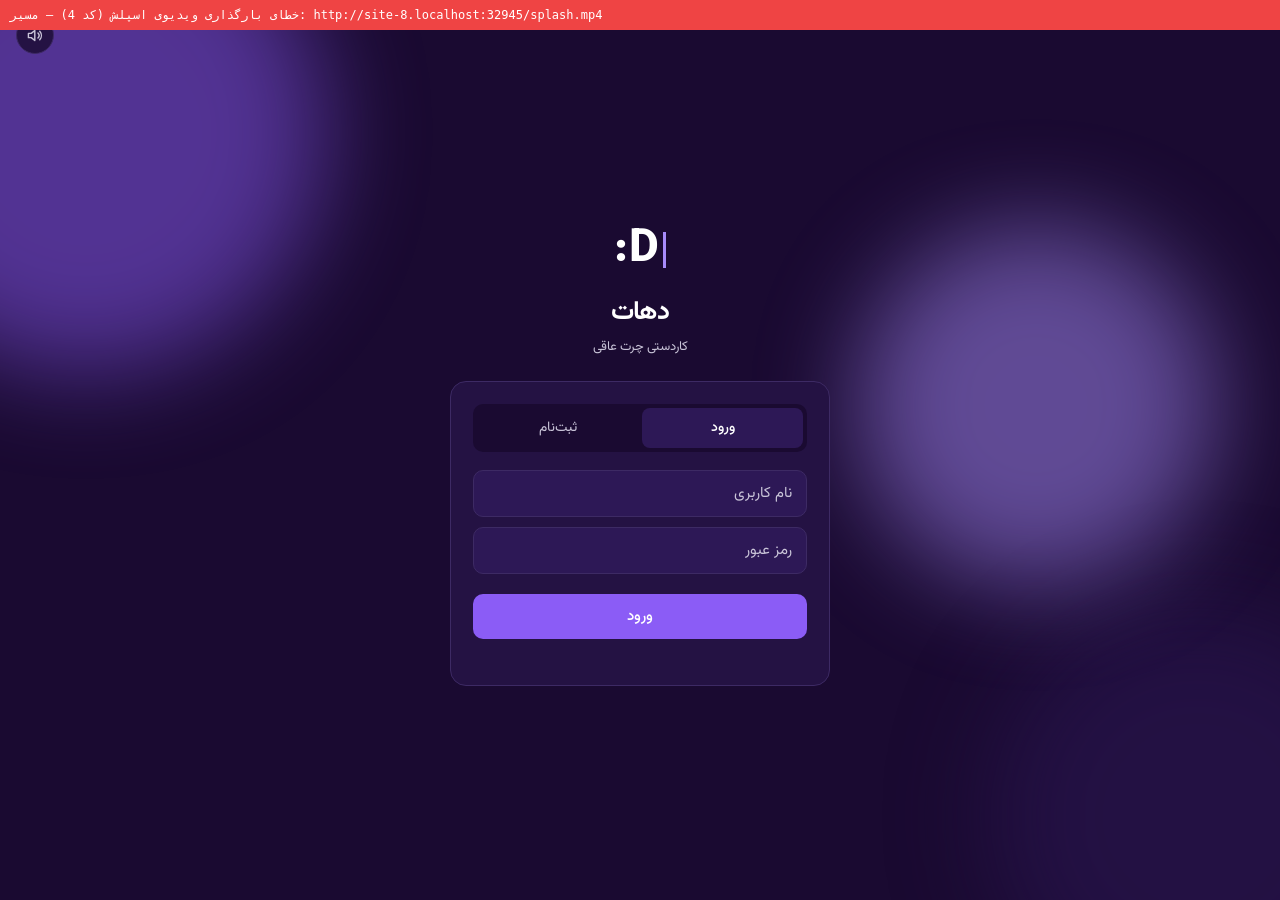
==== login.html @ 67784abe "Update login.html" ====
<!DOCTYPE html>
<html lang="fa" dir="rtl">
<head>
<meta charset="UTF-8" />
<meta name="viewport" content="width=device-width, initial-scale=1.0, viewport-fit=cover" />
<title>دهات</title>
<link rel="icon" type="image/png" href="favicon-dark.png" media="(prefers-color-scheme: light)" />
<link rel="icon" type="image/png" href="favicon-light.png" media="(prefers-color-scheme: dark)" />
<link rel="preconnect" href="https://fonts.googleapis.com">
<link rel="preconnect" href="https://fonts.gstatic.com" crossorigin>
<link href="https://fonts.googleapis.com/css2?family=Vazirmatn:wght@400;500;700&display=swap" rel="stylesheet">
<script src="https://challenges.cloudflare.com/turnstile/v0/api.js?onload=onTurnstileReady&render=explicit" async defer></script>
<style>
  :root {
    --primary: #1A0A31;
    --surface: #241243;
    --card: #2D1856;
    --accent: #8B5CF6;
    --accent-hover: #A78BFA;
    --text: #FFFFFF;
    --subtext: #C9C4D8;
    --border: #3D2A64;
    --success: #22C55E;
    --error: #EF4444;
    --radius: 16px;
  }
  * { box-sizing: border-box; }
  html, body { margin: 0; height: 100%; }
  body {
    font-family: 'Vazirmatn', Tahoma, sans-serif;
    color: var(--text);
    min-height: 100vh;
    display: flex;
    align-items: center;
    justify-content: center;
    padding: 20px;
    position: relative;
    overflow: hidden;
    background: var(--primary);
  }
  /* پس‌زمینه‌ی متحرک — سبک: به‌جای انیمیت کردن background-position روی یه گرادیانت بلورشده‌ی بزرگ
     (که هر فریم کل صفحه رو مجبور به رسم دوباره می‌کرد و لگ می‌داد)، چند تا «حباب» جدا داریم که فقط
     transform‌شون انیمیت می‌شه؛ این روی GPU اجرا می‌شه و تقریباً هیچ فشاری به CPU نمی‌ده */
  .bg-anim { position: fixed; inset: 0; z-index: 0; pointer-events: none; overflow: hidden; background: var(--primary); contain: strict; }
  .bg-blob { position: absolute; border-radius: 50%; filter: blur(50px); opacity: 0.5; will-change: transform; transform: translateZ(0); backface-visibility: hidden; }
  .bg-blob:nth-child(1) { width: 50vw; height: 50vw; max-width: 480px; max-height: 480px; background: var(--accent); top: -12%; left: -12%; animation: blob1 22s ease-in-out infinite; }
  .bg-blob:nth-child(2) { width: 45vw; height: 45vw; max-width: 420px; max-height: 420px; background: var(--card); bottom: -14%; right: -10%; animation: blob2 26s ease-in-out infinite; }
  .bg-blob:nth-child(3) { width: 38vw; height: 38vw; max-width: 360px; max-height: 360px; background: var(--accent-hover); top: 25%; right: 5%; animation: blob3 19s ease-in-out infinite; }
  @keyframes blob1 { 0%, 100% { transform: translate3d(0, 0, 0); } 50% { transform: translate3d(12vw, 10vh, 0); } }
  @keyframes blob2 { 0%, 100% { transform: translate3d(0, 0, 0); } 50% { transform: translate3d(-10vw, -8vh, 0); } }
  @keyframes blob3 { 0%, 100% { transform: translate3d(0, 0, 0); } 50% { transform: translate3d(-8vw, 10vh, 0); } }
  /* موقع تایپ (فوکوس روی هر اینپوت)، انیمیشن پس‌زمینه موقتاً متوقف می‌شه تا کیبورد و رندر صفحه رقیب هم نشن و لک از بین بره */
  .bg-anim.is-paused .bg-blob { animation-play-state: paused; }
  @media (prefers-reduced-motion: reduce) {
    .bg-blob { animation: none !important; }
  }
  .box { width: 100%; max-width: 380px; position: relative; z-index: 1; }

  @keyframes fadeInUp { from { opacity: 0; transform: translateY(18px); } to { opacity: 1; transform: translateY(0); } }
  @keyframes fadeIn { from { opacity: 0; } to { opacity: 1; } }
  @keyframes popIn { 0% { opacity: 0; transform: scale(0.85); } 100% { opacity: 1; transform: scale(1); } }
  @keyframes float { 0%, 100% { transform: translateY(0); } 50% { transform: translateY(-6px); } }
  @keyframes shake { 10%, 90% { transform: translateX(-1px); } 20%, 80% { transform: translateX(2px); } 30%, 50%, 70% { transform: translateX(-4px); } 40%, 60% { transform: translateX(4px); } }
  @keyframes spin { to { transform: rotate(360deg); } }
  @keyframes pulseDot { 0%, 100% { opacity: 0.3; } 50% { opacity: 1; } }

  .brand { text-align: center; margin-bottom: 24px; animation: fadeInUp 0.6s ease both; }
  /* به‌جای عکسِ ثابتِ قبلی، همون نشانِ متحرکِ ترکیب‌های «: » و «D» که تو اسپلش‌اسکرینِ اصلیِ اپ هم هست */
  .app-splash-emoji.brand-emoji {
    direction: ltr; font-size: 46px; font-weight: 800; letter-spacing: 1px; color: var(--text);
    min-height: 60px; display: flex; align-items: center; justify-content: center; margin-bottom: 6px;
    animation: popIn 0.55s cubic-bezier(0.34, 1.56, 0.64, 1) both, float 4s ease-in-out 0.6s infinite;
  }
  .app-splash-emoji.brand-emoji .splash-caret {
    display: inline-block; width: 3px; height: 36px; background: var(--accent-hover);
    margin-inline-start: 3px; animation: caretBlink 0.9s step-end infinite;
  }
  .brand h1 { font-size: 26px; font-weight: 700; margin: 0 0 4px; letter-spacing: -0.02em; }
  .brand p { font-size: 13px; color: var(--subtext); margin: 0; }
  #subtitleWord { color: var(--accent-hover); font-weight: 500; }
  .subtitle-caret {
    display: inline-block; width: 1px; height: 12px; background: var(--accent-hover);
    margin-inline-start: 2px; vertical-align: -1px; animation: caretBlink 0.9s step-end infinite;
  }
  @keyframes caretBlink { 0%, 100% { opacity: 1; } 50% { opacity: 0; } }
  @media (prefers-reduced-motion: reduce) {
    .subtitle-caret { animation: none; }
  }

  @media (prefers-reduced-motion: reduce) {
    .brand, .app-splash-emoji, .card, .turnstile-wrap { animation: none !important; }
  }

  .card {
    background: var(--surface);
    border: 1px solid var(--border);
    border-radius: var(--radius);
    padding: 22px;
    animation: fadeInUp 0.6s ease 0.1s both;
    transition: box-shadow 0.3s ease;
  }

  .tabs { display: flex; gap: 4px; background: var(--primary); border-radius: 10px; padding: 4px; margin-bottom: 18px; }
  .tabs button {
    flex: 1; padding: 9px; border: none; border-radius: 8px; background: transparent;
    font-family: inherit; font-size: 14px; color: var(--subtext); cursor: pointer;
    transition: background 0.25s ease, color 0.25s ease, transform 0.15s ease;
  }
  .tabs button.active { background: var(--card); color: var(--text); font-weight: 500; animation: popIn 0.3s ease both; }
  .tabs button:active { transform: scale(0.95); }

  input {
    width: 100%; font-family: inherit; font-size: 15px; color: var(--text);
    background: var(--card); border: 1px solid var(--border); border-radius: 10px;
    padding: 11px 14px; margin-bottom: 10px;
    transition: border-color 0.2s ease, box-shadow 0.2s ease, transform 0.15s ease;
  }
  input::placeholder { color: var(--subtext); }
  input:focus { outline: none; border-color: var(--accent); box-shadow: 0 0 0 3px rgba(139, 92, 246, 0.25); transform: translateY(-1px); }

  #loginForm, #registerForm { animation: fadeIn 0.35s ease both; }

  button.primary {
    width: 100%; padding: 11px; border: none; border-radius: 10px;
    background: var(--accent); color: #fff; font-family: inherit; font-size: 15px; font-weight: 500;
    cursor: pointer; transition: background 0.2s ease, transform 0.15s ease, box-shadow 0.2s ease;
    position: relative;
  }
  button.primary:hover:not(:disabled) { background: var(--accent-hover); box-shadow: 0 6px 18px rgba(139, 92, 246, 0.35); transform: translateY(-1px); }
  button.primary:active:not(:disabled) { transform: translateY(0) scale(0.98); }
  button.primary:disabled { opacity: 0.7; cursor: default; }
  button.primary.loading { color: transparent; }
  button.primary.loading::after {
    content: ""; position: absolute; top: 50%; left: 50%; width: 16px; height: 16px;
    margin: -8px 0 0 -8px; border: 2px solid rgba(255,255,255,0.35); border-top-color: #fff;
    border-radius: 50%; animation: spin 0.7s linear infinite;
  }

  .error { color: var(--error); font-size: 13px; margin-top: 8px; min-height: 16px; }
  .error.shake { animation: shake 0.4s ease; }
  .hint { color: var(--success); font-size: 13px; margin-top: 8px; min-height: 16px; }
  .hint:not(:empty) { animation: fadeInUp 0.3s ease both; }
  .hidden { display: none !important; }

  .turnstile-wrap { display: flex; justify-content: center; margin-bottom: 10px; animation: fadeIn 0.6s ease 0.2s both; }

  .sound-toggle {
    position: fixed; top: 16px; left: 16px; width: 38px; height: 38px; border-radius: 50%;
    background: var(--surface); border: 1px solid var(--border); color: var(--subtext);
    display: flex; align-items: center; justify-content: center; cursor: pointer;
    z-index: 2; transition: transform 0.2s ease, color 0.2s ease, border-color 0.2s ease;
    animation: popIn 0.5s ease 0.3s both;
  }
  .sound-toggle:hover { transform: scale(1.08) rotate(-6deg); color: var(--accent-hover); border-color: var(--accent); }
  .sound-toggle:active { transform: scale(0.94); }
  .sound-toggle svg { width: 17px; height: 17px; transition: transform 0.2s ease; }
  .sound-toggle .icon-muted { display: none; }
  .sound-toggle.muted .icon-on { display: none; }
  .sound-toggle.muted .icon-muted { display: block; }
  /* --- اسپلش ویدیویی قبل از ورود --- */
  .splash-overlay {
    position: fixed; top: 0; right: 0; bottom: 0; left: 0; z-index: 9999;
    width: 100%; height: 100%;
    background: #000;
    display: flex; align-items: center; justify-content: center;
    overflow: hidden;
    transition: opacity 0.6s ease;
  }
  .splash-overlay.fade-out { opacity: 0; pointer-events: none; }
  .splash-overlay video {
    max-width: 100%; max-height: 100%;
    width: 100%; height: 100%;
    min-width: 0; min-height: 0;
    object-fit: contain; object-position: center;
    display: block;
  }
  body.splash-active { overflow: hidden; }
</style>
</head>
<body class="splash-active">

<div class="splash-overlay" id="splashOverlay">
  <video id="splashVideo" src="splash.mp4" playsinline webkit-playsinline></video>
</div>
<script>
// این اسکریپت عمداً بلافاصله بعد از خودِ اُوِرلی اومده، نه پایین فایل کنار بقیه‌ی اسکریپت‌ها،
// چون باید همون لحظه که ویدیو تو DOM ساخته می‌شه پلی و گوش‌سپاری روش شروع بشه؛ صفحه‌ی اصلی
// (فرم لاگین و بقیه‌ی المان‌ها) زیر این اُوِرلیِ سیاه در حال لود شدنه و کاربر چیزی جز ویدیو نمی‌بینه.
(function () {
  var overlay = document.getElementById("splashOverlay");
  var video = document.getElementById("splashVideo");
  if (!overlay || !video) return;
  var done = false;
  function finishSplash() {
    if (done) return;
    done = true;
    overlay.classList.add("fade-out");
    document.body.classList.remove("splash-active");
    setTimeout(function () {
      overlay.remove();
      // آهنگ لاگین عمداً همینجا و نه زودتر استارت می‌خوره، تا دقیقاً بعد از محو کامل شدن
      // اسپلش پخش بشه؛ تابع tryAutoplay پایین همین فایل (کنار المان bgMusic) تعریف شده و
      // چون یه function declaration معمولیه، تا این لحظه (که خیلی بعد از پارس کل صفحه‌ست) در دسترسه.
      if (typeof tryAutoplay === "function") tryAutoplay();
    }, 650);
  }
  video.addEventListener("ended", finishSplash);
  video.addEventListener("error", function () {
    // اگه ویدیو لود نشه (مثلاً مسیرش اشتباهه یا فایل رو ریپو نیست)، خطاش رو رو همون
    // نوار قرمز debugBanner (که پایین‌تر تو فایل تعریف شده) نشون بده تا رو موبایل هم دیده بشه
    var banner = document.getElementById("debugBanner");
    if (banner) {
      var code = video.error ? video.error.code : "?";
      banner.style.display = "block";
      banner.textContent = "خطای بارگذاری ویدیوی اسپلش (کد " + code + ") — مسیر: " + video.currentSrc;
    }
    finishSplash();
  });
  // همیشه اول با muted=true پلی می‌کنیم — این تنها حالتیه که همه‌ی مرورگرها بدون تعامل قبلی
  // کاربر تضمینش می‌کنن. بلافاصله بعدش سعی می‌کنیم صدا رو باز کنیم؛ اگه باز کردنِ صدا باعث شد
  // مرورگر خودش پخش رو متوقف کنه (بعضی مرورگرها این کارو می‌کنن)، دوباره mute می‌کنیم و
  // play() رو صدا می‌زنیم تا ویدیو در هر صورت (با یا بی‌صدا) ادامه پیدا کنه و هیچ‌وقت گیر نکنه.
  function startSplashVideo() {
    video.muted = true;
    var p = video.play();
    if (p && p.catch) p.catch(finishSplash);
    setTimeout(function () {
      video.muted = false;
      var p2 = video.play();
      if (p2 && p2.catch) {
        p2.catch(function () {
          video.muted = true;
          video.play().catch(function () {});
        });
      }
    }, 150);
  }
  startSplashVideo();
  // شبکه‌ی ایمنی: اگه ایونت‌ها به هر دلیلی شلیک نشن، حداکثر بعد از طول ویدیو + کمی حاشیه رد شو
  setTimeout(finishSplash, 12000);
})();
</script>

<div class="bg-anim"><div class="bg-blob"></div><div class="bg-blob"></div><div class="bg-blob"></div></div>
<div id="debugBanner" style="display:none; position:fixed; top:0; left:0; right:0; z-index:99; background:#EF4444; color:#fff; font-family:monospace; font-size:12px; padding:8px 10px; direction:ltr; text-align:left; word-break:break-all; max-height:40vh; overflow:auto;"></div>
<audio id="bgMusic" src="login.mp3" loop></audio>
<button class="sound-toggle" id="soundToggle" onclick="toggleSound()" aria-label="قطع/وصل صدا">
  <svg class="icon-on" viewBox="0 0 24 24" fill="none" stroke="currentColor" stroke-width="2" stroke-linecap="round" stroke-linejoin="round"><path d="M11 5L6 9H2v6h4l5 4V5z"/><path d="M15.5 8.5a5 5 0 0 1 0 7"/><path d="M18 6a9 9 0 0 1 0 12"/></svg>
  <svg class="icon-muted" viewBox="0 0 24 24" fill="none" stroke="currentColor" stroke-width="2" stroke-linecap="round" stroke-linejoin="round"><path d="M11 5L6 9H2v6h4l5 4V5z"/><path d="M17 9l6 6M23 9l-6 6"/></svg>
</button>

<div class="box">
  <div class="brand">
    <div class="app-splash-emoji brand-emoji" id="brandEmoji"><span class="emoji-text"></span><span class="splash-caret"></span></div>
    <h1>دهات</h1>
    <p>کاردستی چرت عاقی</p>
  </div>

  <div class="card">
    <div class="tabs">
      <button id="tabLogin" class="active" onclick="showLogin()">ورود</button>
      <button id="tabRegister" onclick="showRegister()">ثبت‌نام</button>
    </div>

    <div id="loginForm">
      <input id="loginUsername" placeholder="نام کاربری" autocomplete="username" maxlength="20" />
      <input id="loginPassword" type="password" placeholder="رمز عبور" autocomplete="current-password" maxlength="100" />
      <div class="turnstile-wrap">
        <div id="turnstileBox"></div>
      </div>
      <button class="primary" id="loginBtn" onclick="login()">ورود</button>
      <div class="error" id="loginError"></div>
    </div>

    <div id="registerForm" class="hidden">
      <input id="regUsername" placeholder="نام کاربری (حداقل ۳ کاراکتر)" autocomplete="username" maxlength="20" />
      <input id="regPassword" type="password" placeholder="رمز عبور (حداقل ۸ کاراکتر، شامل حرف و عدد)" autocomplete="new-password" maxlength="100" />
      <div class="turnstile-wrap">
        <div id="turnstileBoxReg"></div>
      </div>
      <button class="primary" id="registerBtn" onclick="register()">ساخت حساب</button>
      <div class="error" id="registerError"></div>
      <div class="hint" id="registerHint"></div>
    </div>
  </div>
</div>

<script src="subtitle-words.html"></script>
<script>
const WORKER_URL = "https://dehaat-proxy.toopzsupport.workers.dev";
const TURNSTILE_SITEKEY = "0x4AAAAAADzYo0FCb7d3eKh0";

// ---------- رندر صریح Turnstile ----------
// چرا صریح؟ توی رندر خودکار (implicit / class="cf-turnstile")، تابع getResponse باید شناسه‌ی
// داخلیِ ویجت رو بگیره نه آیدیِ دیو container رو؛ اون شناسه‌ی داخلی جایی در دسترس کد ما نبود،
// برای همین حتی بعد از تیک خوردن و "Success"، getResponse همیشه خالی برمی‌گشت.
// با رندر صریح، خودمون widgetId واقعی رو از خروجی render() نگه می‌داریم و همون رو به getResponse/reset می‌دیم.
const turnstileWidgets = { login: null, register: null };
function onTurnstileReady() {
  turnstileWidgets.login = turnstile.render("#turnstileBox", { sitekey: TURNSTILE_SITEKEY, theme: "dark" });
  turnstileWidgets.register = turnstile.render("#turnstileBoxReg", { sitekey: TURNSTILE_SITEKEY, theme: "dark" });
}

// ---------- نمایش هر خطای جاوااسکریپت روی صفحه (چون رو موبایل به کنسول دسترسی نیست) ----------
window.addEventListener("error", function (e) {
  const banner = document.getElementById("debugBanner");
  banner.style.display = "block";
  banner.textContent = "خطا: " + (e.message || "") + " — فایل: " + (e.filename || "") + " — خط: " + (e.lineno || "");
});
window.addEventListener("unhandledrejection", function (e) {
  const banner = document.getElementById("debugBanner");
  banner.style.display = "block";
  banner.textContent = "خطای Promise: " + (e.reason && e.reason.message ? e.reason.message : String(e.reason));
});

// ---------- نشانِ متحرکِ ترکیب‌های «:» و «D» (لوگوی صفحه‌ی لاگین): همون افکتِ تایپِ اسپلش‌اسکرینِ اصلیِ اپ ----------
(function initBrandEmoji() {
  const COMBOS = [":D", "D:", ":DD", "DD:", "::D", "D::", ":D:D", "D:D:"];
  const host = document.querySelector("#brandEmoji .emoji-text");
  if (!host) return;

  let comboIndex = 0;
  let charIndex = 0;
  let phase = "typing";

  function tick() {
    if (document.hidden) { setTimeout(tick, 400); return; }

    const combo = COMBOS[comboIndex];
    if (phase === "typing") {
      charIndex++;
      host.textContent = combo.slice(0, charIndex);
      if (charIndex >= combo.length) {
        phase = "pausing";
        setTimeout(tick, 1100);
      } else {
        setTimeout(tick, 110 + Math.random() * 70);
      }
      return;
    }
    if (phase === "pausing") {
      phase = "deleting";
      setTimeout(tick, 20);
      return;
    }
    charIndex--;
    host.textContent = combo.slice(0, charIndex);
    if (charIndex <= 0) {
      comboIndex = (comboIndex + 1) % COMBOS.length;
      phase = "typing";
      setTimeout(tick, 250);
    } else {
      setTimeout(tick, 45);
    }
  }
  tick();
})();

// ---------- زیرنویس متحرک: کلمه با افکت تایپ نوشته می‌شه، مکث می‌کنه، با افکت پاک‌شدن حذف می‌شه و کلمه‌ی بعدی از subtitle-words.html میاد ----------
(function initSubtitleTyping() {
  const words = (window.SUBTITLE_WORDS && window.SUBTITLE_WORDS.length) ? window.SUBTITLE_WORDS : ["شومبلکی"];
  const el = document.getElementById("subtitleWord");
  if (!el) return;

  let wordIndex = 0;
  let charIndex = 0;
  let phase = "typing"; // typing -> pausing -> deleting -> (کلمه بعدی) typing

  function tick() {
    // وقتی تب مخفیه اجرا نشه، فقط بعداً دوباره چک کن (صرفه‌جویی در باتری/CPU)
    if (document.hidden) {
      setTimeout(tick, 400);
      return;
    }

    const word = words[wordIndex];

    if (phase === "typing") {
      charIndex++;
      el.textContent = word.slice(0, charIndex);
      if (charIndex >= word.length) {
        phase = "pausing";
        setTimeout(tick, 1500);
      } else {
        setTimeout(tick, 85 + Math.random() * 70);
      }
      return;
    }

    if (phase === "pausing") {
      phase = "deleting";
      setTimeout(tick, 20);
      return;
    }

    // phase === "deleting"
    charIndex--;
    el.textContent = word.slice(0, charIndex);
    if (charIndex <= 0) {
      wordIndex = (wordIndex + 1) % words.length;
      phase = "typing";
      setTimeout(tick, 350);
    } else {
      setTimeout(tick, 35 + Math.random() * 30);
    }
  }

  tick();
})();

if (localStorage.getItem("token")) {
  window.location.href = "index.html";
}

// ---------- رفع لک هنگام تایپ: تا وقتی کاربر روی یه اینپوت فوکوسه، انیمیشن پس‌زمینه رو متوقف می‌کنیم
// چون رندر مداوم بلور‌های پس‌زمینه هم‌زمان با باز شدن کیبورد/کرسر چشمک‌زن می‌تونه باعث لک بشه ----------
const bgAnimEl = document.querySelector(".bg-anim");
document.addEventListener("focusin", (e) => {
  if (e.target.tagName === "INPUT") bgAnimEl.classList.add("is-paused");
});
document.addEventListener("focusout", (e) => {
  if (e.target.tagName === "INPUT") bgAnimEl.classList.remove("is-paused");
});
// وقتی تب مرورگر مخفیه هم انیمیشن رو نگه می‌داریم؛ فایده‌ای نداره و فقط باتری/CPU مصرف می‌کنه
document.addEventListener("visibilitychange", () => {
  bgAnimEl.classList.toggle("is-paused", document.hidden);
});

// نمایش خطا همراه با یه لرزش کوتاه، تا کاربر متوجه بشه پیام تغییر کرده
function setError(el, msg) {
  el.textContent = msg;
  el.classList.remove("shake");
  if (msg) {
    // برای اینکه انیمیشن دوباره از اول اجرا بشه حتی اگه پشت‌سرهم صدا زده بشه
    void el.offsetWidth;
    el.classList.add("shake");
  }
}

// هر بار فرم دیده می‌شه، انیمیشن ورودش رو دوباره از اول اجرا می‌کنیم
function replayFormAnim(el) {
  el.style.animation = "none";
  void el.offsetWidth;
  el.style.animation = "";
}

function showLogin() {
  document.getElementById("tabLogin").classList.add("active");
  document.getElementById("tabRegister").classList.remove("active");
  document.getElementById("loginForm").classList.remove("hidden");
  document.getElementById("registerForm").classList.add("hidden");
  replayFormAnim(document.getElementById("loginForm"));
}
function showRegister() {
  document.getElementById("tabRegister").classList.add("active");
  document.getElementById("tabLogin").classList.remove("active");
  document.getElementById("registerForm").classList.remove("hidden");
  document.getElementById("loginForm").classList.add("hidden");
  replayFormAnim(document.getElementById("registerForm"));
}

async function register() {
  const username = document.getElementById("regUsername").value.trim();
  const password = document.getElementById("regPassword").value;
  const errEl = document.getElementById("registerError");
  const hintEl = document.getElementById("registerHint");
  const btn = document.getElementById("registerBtn");
  setError(errEl, "");
  hintEl.textContent = "";

  if (!/^(?=.*[A-Za-z])(?=.*\d).{8,}$/.test(password)) {
    setError(errEl, "رمز عبور باید حداقل ۸ کاراکتر باشه و شامل حداقل یه حرف و یه عدد باشه");
    return;
  }

  const turnstileToken = (() => {
    try {
      return window.turnstile ? turnstile.getResponse(turnstileWidgets.register) : "";
    } catch (e) {
      return "";
    }
  })();
  if (window.turnstile && !turnstileToken) {
    setError(errEl, "لطفاً تیک تایید امنیتی رو بزن");
    return;
  }

  btn.disabled = true;
  btn.classList.add("loading");
  btn.textContent = "در حال ساخت حساب...";
  try {
    const res = await fetch(`${WORKER_URL}/api/register`, {
      method: "POST",
      headers: { "Content-Type": "application/json" },
      body: JSON.stringify({ username, password, turnstileToken }),
    });
    const data = await res.json();
    if (!res.ok) {
      setError(errEl, data.error);
      if (window.turnstile) turnstile.reset(turnstileWidgets.register);
      return;
    }
    hintEl.textContent = "حساب ساخته شد — حالا وارد شو";
    setTimeout(() => {
      showLogin();
      document.getElementById("loginUsername").value = username;
    }, 900);
  } catch (e) {
    setError(errEl, "اتصال به سرور برقرار نشد. اینترنتت رو چک کن.");
    if (window.turnstile) turnstile.reset(turnstileWidgets.register);
  } finally {
    btn.disabled = false;
    btn.classList.remove("loading");
    btn.textContent = "ساخت حساب";
  }
}

async function login() {
  const username = document.getElementById("loginUsername").value.trim();
  const password = document.getElementById("loginPassword").value;
  const errEl = document.getElementById("loginError");
  const btn = document.getElementById("loginBtn");
  setError(errEl, "");

  const turnstileToken = (() => {
    try {
      return window.turnstile ? turnstile.getResponse(turnstileWidgets.login) : "";
    } catch (e) {
      return "";
    }
  })();
  if (window.turnstile && !turnstileToken) {
    setError(errEl, "لطفاً تیک تایید امنیتی رو بزن");
    return;
  }

  btn.disabled = true;
  btn.classList.add("loading");
  btn.textContent = "در حال ورود...";
  try {
    const res = await fetch(`${WORKER_URL}/api/login`, {
      method: "POST",
      headers: { "Content-Type": "application/json" },
      body: JSON.stringify({ username, password, turnstileToken }),
    });
    const data = await res.json();
    if (!res.ok) {
      setError(errEl, data.error);
      if (window.turnstile) turnstile.reset(turnstileWidgets.login);
      return;
    }
    localStorage.setItem("token", data.token);
    localStorage.setItem("username", data.username);
    window.location.href = "index.html";
  } catch (e) {
    setError(errEl, "اتصال به سرور برقرار نشد. اینترنتت رو چک کن.");
    if (window.turnstile) turnstile.reset(turnstileWidgets.login);
  } finally {
    btn.disabled = false;
    btn.classList.remove("loading");
    btn.textContent = "ورود";
  }
}

// ---------- صدای پس‌زمینه ----------
const bgMusic = document.getElementById("bgMusic");
bgMusic.volume = 0.5;

// ترفند رایج برای بیشینه کردن شانس پخش خودکارِ صدادار: مرورگرها پخش خودکارِ بی‌صدا رو همیشه مجاز می‌دونن،
// پس اول با mute شروع می‌کنیم (این تضمینیه) و بلافاصله سعی می‌کنیم صداش رو باز کنیم. تو خیلی از مرورگرها
// (مخصوصاً اگه کاربر قبلاً با سایت تعامل داشته) همین باعث می‌شه صدا واقعاً بدون نیاز به کلیک پخش بشه.
// اگه هیچ‌کدوم جواب نداد (خیلی از مرورگرها این حالت رو هم می‌بندن)، با اولین لمس/کلیک روی صفحه شروع می‌شه.
function tryAutoplay() {
  bgMusic.muted = true;
  bgMusic.play()
    .then(() => {
      // چند میلی‌ثانیه بعد از شروعِ بی‌صدا، سعی می‌کنیم صداش رو باز کنیم
      setTimeout(() => {
        if (document.getElementById("soundToggle").classList.contains("muted")) return;
        bgMusic.muted = false;
        // بعضی مرورگرها با باز شدن صدا، خودشون پخش رو متوقف می‌کنن؛ اگه این اتفاق افتاد، دوباره تلاش می‌کنیم
        bgMusic.play().catch(() => {});
        if (bgMusic.paused) armGestureFallback();
      }, 300);
    })
    .catch(() => {
      armGestureFallback();
    });
}
function armGestureFallback() {
  document.addEventListener("click", startOnUserGesture, { once: true });
  document.addEventListener("touchstart", startOnUserGesture, { once: true });
}
function startOnUserGesture() {
  if (document.getElementById("soundToggle").classList.contains("muted")) return;
  bgMusic.muted = false;
  bgMusic.play().catch(() => {});
}
// توجه: tryAutoplay() دیگه اینجا مستقیم صدا زده نمی‌شه — فراخوانیش به تابع finishSplash
// (بالای فایل، کنار المان اسپلش) منتقل شده تا آهنگ دقیقاً بعد از محو شدن ویدیوی اسپلش شروع بشه.

function toggleSound() {
  const btn = document.getElementById("soundToggle");
  if (bgMusic.paused || bgMusic.muted) {
    bgMusic.muted = false;
    bgMusic.play().catch(() => {});
    btn.classList.remove("muted");
  } else {
    bgMusic.pause();
    btn.classList.add("muted");
  }
}
</script>
</body>
</html>
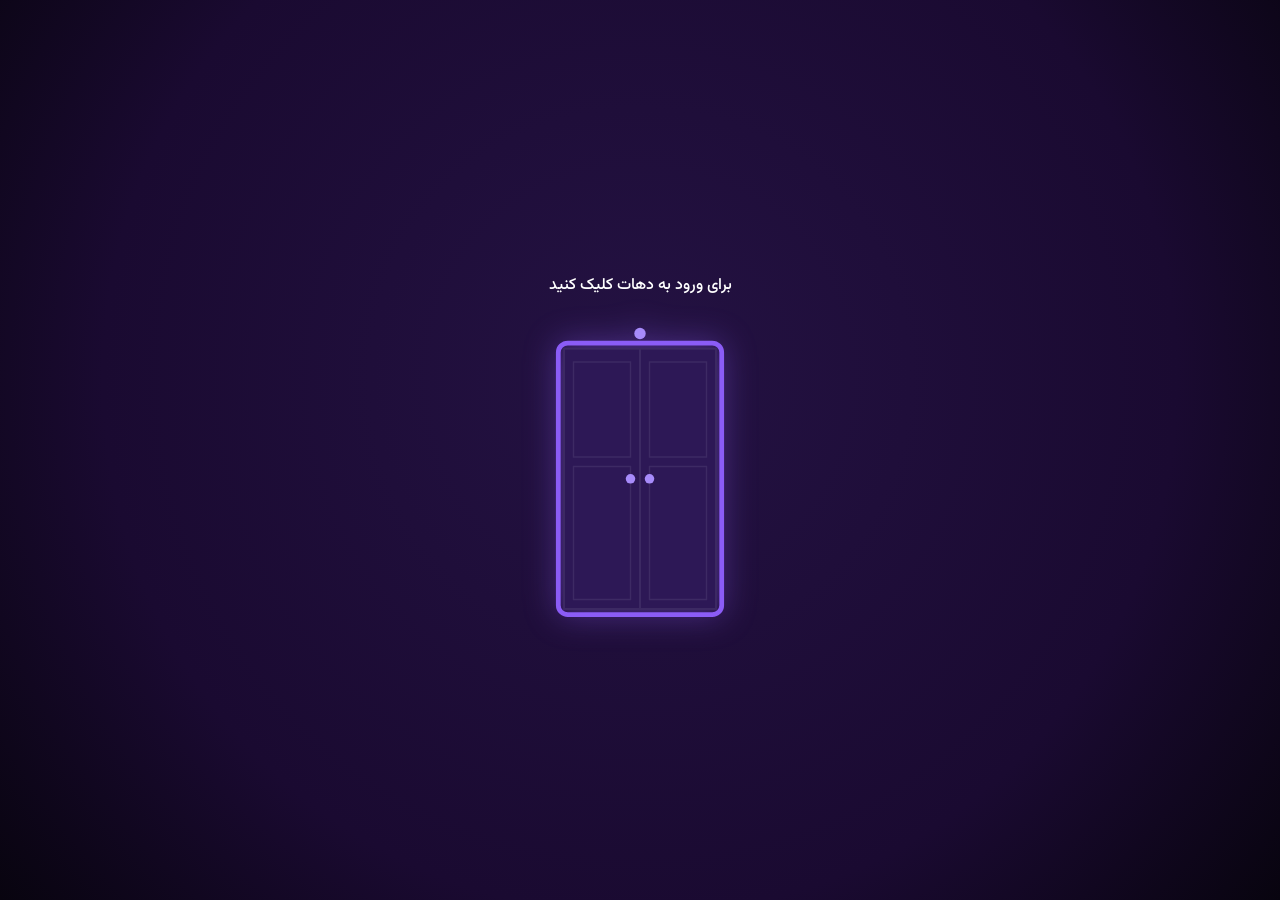
==== commit f23d855f: "Batch update via Private Panel (2 فایل ویرایش/آپلود، 0 فایل حذف)" ====
--- a/login.html
+++ b/login.html
@@ -175,22 +175,86 @@
     display: block;
   }
   body.splash-active { overflow: hidden; }
+
+  /* --- صفحه‌ی «در ورودی» قبل از اسپلش: با کلیک روی این، هم درِ SVG باز می‌شه هم
+     چون همون لحظه یه user-gesture واقعیه، ویدیوی اسپلش می‌تونه با صدا پلی بشه --- */
+  .door-gate {
+    position: fixed; top: 0; right: 0; bottom: 0; left: 0; z-index: 10000;
+    background: radial-gradient(circle at 50% 42%, var(--surface) 0%, var(--primary) 65%, #08040F 100%);
+    display: flex; flex-direction: column; align-items: center; justify-content: center; gap: 26px;
+    cursor: pointer; text-align: center; padding: 20px;
+    transition: opacity 0.5s ease;
+  }
+  .door-gate.hide { opacity: 0; pointer-events: none; }
+  .door-gate-text {
+    color: var(--text); font-size: 16px; font-weight: 500; margin: 0;
+    animation: fadeInUp 0.6s ease both;
+    transition: opacity 0.3s ease;
+  }
+  .door-gate.opening .door-gate-text { opacity: 0; }
+  .door-wrap {
+    position: relative; width: min(50vw, 190px);
+    animation: doorFloat 2.6s ease-in-out infinite;
+  }
+  .door-gate.opening .door-wrap { animation: none; }
+  @keyframes doorFloat { 0%, 100% { transform: translateY(0); } 50% { transform: translateY(-8px); } }
+  .door-portal {
+    position: absolute; inset: 8% 18%;
+    background: radial-gradient(circle, var(--accent) 0%, transparent 72%);
+    opacity: 0; transition: opacity 0.6s ease; z-index: -1;
+  }
+  .door-gate.opening .door-portal { opacity: 0.65; }
+  .door-svg {
+    width: 100%; height: auto; overflow: visible; display: block;
+    filter: drop-shadow(0 0 16px rgba(139, 92, 246, 0.4));
+  }
+  #doorLeftLeaf, #doorRightLeaf {
+    transition: transform 0.75s cubic-bezier(0.65, 0, 0.35, 1);
+    transform-box: fill-box; transform-origin: center;
+  }
+  .door-gate.opening #doorLeftLeaf { transform: perspective(420px) rotateY(-75deg); transform-origin: left center; }
+  .door-gate.opening #doorRightLeaf { transform: perspective(420px) rotateY(75deg); transform-origin: right center; }
 </style>
 </head>
 <body class="splash-active">
 
+<div class="door-gate" id="doorGate" role="button" tabindex="0" aria-label="برای ورود به دهات کلیک کنید">
+  <p class="door-gate-text">برای ورود به دهات کلیک کنید</p>
+  <div class="door-wrap">
+    <div class="door-portal"></div>
+    <svg class="door-svg" viewBox="0 0 200 320" xmlns="http://www.w3.org/2000/svg">
+      <circle cx="100" cy="10" r="6" fill="var(--accent-hover)"/>
+      <rect x="14" y="20" width="172" height="286" rx="10" fill="none" stroke="var(--accent)" stroke-width="5"/>
+      <g id="doorLeftLeaf">
+        <rect x="20" y="26" width="80" height="274" fill="var(--card)" stroke="var(--border)" stroke-width="2"/>
+        <rect x="30" y="40" width="60" height="100" fill="none" stroke="var(--border)" stroke-width="1.5"/>
+        <rect x="30" y="150" width="60" height="140" fill="none" stroke="var(--border)" stroke-width="1.5"/>
+        <circle cx="90" cy="163" r="5" fill="var(--accent-hover)"/>
+      </g>
+      <g id="doorRightLeaf">
+        <rect x="100" y="26" width="80" height="274" fill="var(--card)" stroke="var(--border)" stroke-width="2"/>
+        <rect x="110" y="40" width="60" height="100" fill="none" stroke="var(--border)" stroke-width="1.5"/>
+        <rect x="110" y="150" width="60" height="140" fill="none" stroke="var(--border)" stroke-width="1.5"/>
+        <circle cx="110" cy="163" r="5" fill="var(--accent-hover)"/>
+      </g>
+    </svg>
+  </div>
+</div>
+
 <div class="splash-overlay" id="splashOverlay">
-  <video id="splashVideo" src="splash.mp4" playsinline webkit-playsinline></video>
+  <video id="splashVideo" src="splash.mp4" preload="auto" playsinline webkit-playsinline></video>
 </div>
 <script>
-// این اسکریپت عمداً بلافاصله بعد از خودِ اُوِرلی اومده، نه پایین فایل کنار بقیه‌ی اسکریپت‌ها،
-// چون باید همون لحظه که ویدیو تو DOM ساخته می‌شه پلی و گوش‌سپاری روش شروع بشه؛ صفحه‌ی اصلی
-// (فرم لاگین و بقیه‌ی المان‌ها) زیر این اُوِرلیِ سیاه در حال لود شدنه و کاربر چیزی جز ویدیو نمی‌بینه.
+// این اسکریپت عمداً بلافاصله بعد از خودِ در و اُوِرلی اومده، نه پایین فایل کنار بقیه‌ی اسکریپت‌ها،
+// چون باید همون لحظه که این المان‌ها تو DOM ساخته می‌شن گوش‌سپاری‌شون شروع بشه؛ صفحه‌ی اصلی
+// (فرم لاگین و بقیه‌ی المان‌ها) زیر این لایه‌ها در حال لود شدنه و کاربر چیزی جز در/ویدیو نمی‌بینه.
 (function () {
+  var gate = document.getElementById("doorGate");
   var overlay = document.getElementById("splashOverlay");
   var video = document.getElementById("splashVideo");
-  if (!overlay || !video) return;
+  if (!gate || !overlay || !video) return;
   var done = false;
+
   function finishSplash() {
     if (done) return;
     done = true;
@@ -216,28 +280,36 @@
     }
     finishSplash();
   });
-  // همیشه اول با muted=true پلی می‌کنیم — این تنها حالتیه که همه‌ی مرورگرها بدون تعامل قبلی
-  // کاربر تضمینش می‌کنن. بلافاصله بعدش سعی می‌کنیم صدا رو باز کنیم؛ اگه باز کردنِ صدا باعث شد
-  // مرورگر خودش پخش رو متوقف کنه (بعضی مرورگرها این کارو می‌کنن)، دوباره mute می‌کنیم و
-  // play() رو صدا می‌زنیم تا ویدیو در هر صورت (با یا بی‌صدا) ادامه پیدا کنه و هیچ‌وقت گیر نکنه.
-  function startSplashVideo() {
-    video.muted = true;
+
+  function openDoor() {
+    gate.removeEventListener("click", openDoor);
+    gate.removeEventListener("keydown", onGateKeydown);
+    gate.classList.add("opening");
+
+    // نکته‌ی کلیدی: این تابع مستقیماً داخل هندلر کلیک/تاچ کاربر صدا زده می‌شه — یعنی همین
+    // لحظه یه user-gesture واقعیه و مرورگر اجازه‌ی پخش صدادار رو می‌ده (بر خلاف اتوپلی معمولی).
+    video.muted = false;
     var p = video.play();
-    if (p && p.catch) p.catch(finishSplash);
+    if (p && p.catch) {
+      p.catch(function () {
+        // اگه به هر دلیلی بازم بلاک شد، حداقل بی‌صدا پلی بشه تا اسپلش گیر نکنه
+        video.muted = true;
+        video.play().catch(finishSplash);
+      });
+    }
+    // شبکه‌ی ایمنی: اگه ایونت‌ها به هر دلیلی شلیک نشن، حداکثر بعد از طول ویدیو + کمی حاشیه رد شو
+    setTimeout(finishSplash, 12000);
+
     setTimeout(function () {
-      video.muted = false;
-      var p2 = video.play();
-      if (p2 && p2.catch) {
-        p2.catch(function () {
-          video.muted = true;
-          video.play().catch(function () {});
-        });
-      }
-    }, 150);
-  }
-  startSplashVideo();
-  // شبکه‌ی ایمنی: اگه ایونت‌ها به هر دلیلی شلیک نشن، حداکثر بعد از طول ویدیو + کمی حاشیه رد شو
-  setTimeout(finishSplash, 12000);
+      gate.classList.add("hide");
+      setTimeout(function () { gate.remove(); }, 550);
+    }, 700);
+  }
+  function onGateKeydown(e) {
+    if (e.key === "Enter" || e.key === " ") { e.preventDefault(); openDoor(); }
+  }
+  gate.addEventListener("click", openDoor);
+  gate.addEventListener("keydown", onGateKeydown);
 })();
 </script>
 
@@ -612,4 +684,4 @@
 }
 </script>
 </body>
-</html>
+</html>
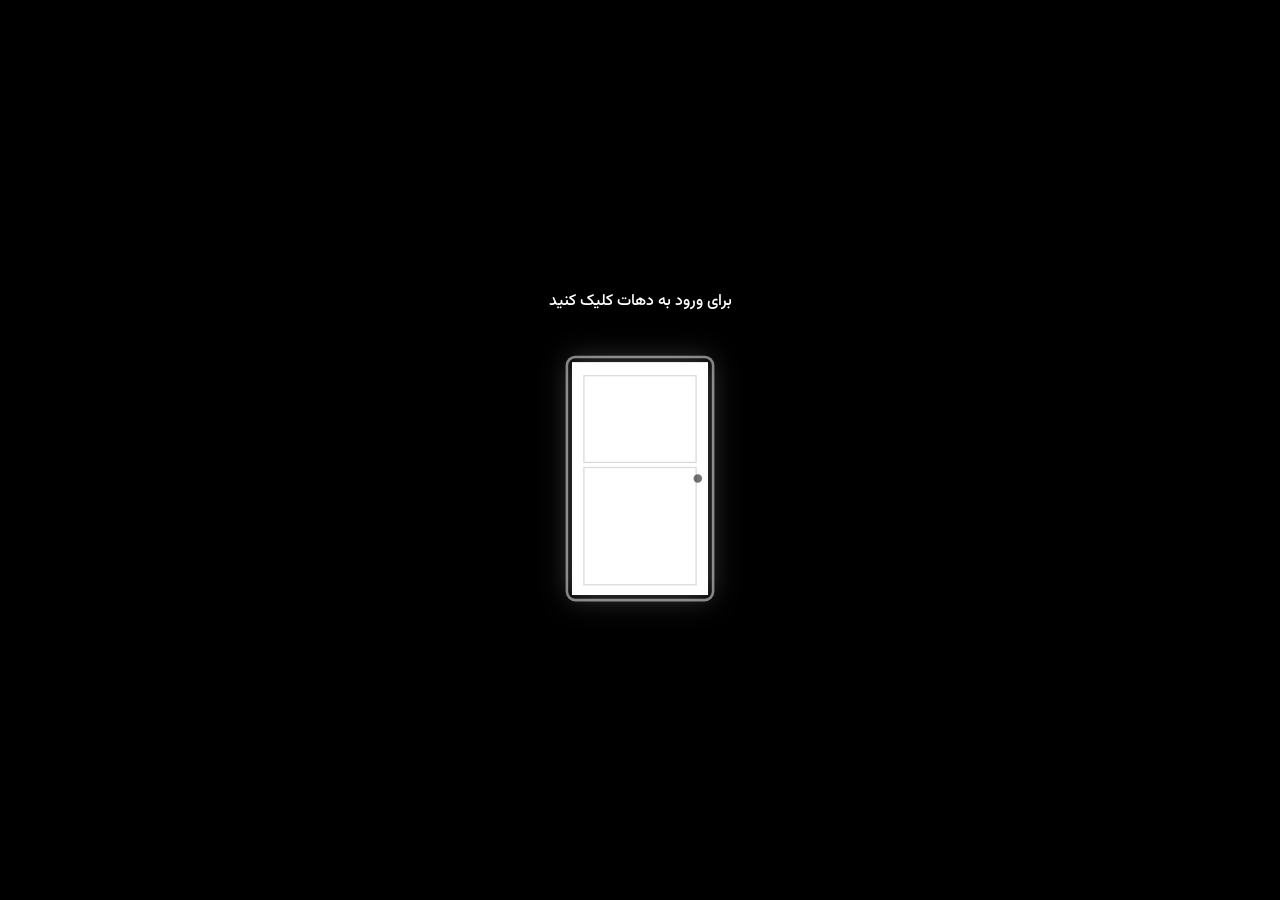
==== commit 27740171: "Batch update via Private Panel (1 فایل ویرایش/آپلود، 0 فایل حذف)" ====
--- a/login.html
+++ b/login.html
@@ -180,40 +180,32 @@
      چون همون لحظه یه user-gesture واقعیه، ویدیوی اسپلش می‌تونه با صدا پلی بشه --- */
   .door-gate {
     position: fixed; top: 0; right: 0; bottom: 0; left: 0; z-index: 10000;
-    background: radial-gradient(circle at 50% 42%, var(--surface) 0%, var(--primary) 65%, #08040F 100%);
+    background: #000;
     display: flex; flex-direction: column; align-items: center; justify-content: center; gap: 26px;
     cursor: pointer; text-align: center; padding: 20px;
-    transition: opacity 0.5s ease;
+    transition: none;
   }
   .door-gate.hide { opacity: 0; pointer-events: none; }
   .door-gate-text {
-    color: var(--text); font-size: 16px; font-weight: 500; margin: 0;
+    color: #fff; font-size: 16px; font-weight: 500; margin: 0;
     animation: fadeInUp 0.6s ease both;
     transition: opacity 0.3s ease;
   }
   .door-gate.opening .door-gate-text { opacity: 0; }
   .door-wrap {
-    position: relative; width: min(50vw, 190px);
-    animation: doorFloat 2.6s ease-in-out infinite;
+    position: relative; width: min(46vw, 170px);
   }
   .door-gate.opening .door-wrap { animation: none; }
   @keyframes doorFloat { 0%, 100% { transform: translateY(0); } 50% { transform: translateY(-8px); } }
-  .door-portal {
-    position: absolute; inset: 8% 18%;
-    background: radial-gradient(circle, var(--accent) 0%, transparent 72%);
-    opacity: 0; transition: opacity 0.6s ease; z-index: -1;
-  }
-  .door-gate.opening .door-portal { opacity: 0.65; }
   .door-svg {
     width: 100%; height: auto; overflow: visible; display: block;
-    filter: drop-shadow(0 0 16px rgba(139, 92, 246, 0.4));
-  }
-  #doorLeftLeaf, #doorRightLeaf {
+    filter: drop-shadow(0 0 14px rgba(255, 255, 255, 0.25));
+  }
+  #doorLeaf {
     transition: transform 0.75s cubic-bezier(0.65, 0, 0.35, 1);
-    transform-box: fill-box; transform-origin: center;
-  }
-  .door-gate.opening #doorLeftLeaf { transform: perspective(420px) rotateY(-75deg); transform-origin: left center; }
-  .door-gate.opening #doorRightLeaf { transform: perspective(420px) rotateY(75deg); transform-origin: right center; }
+    transform-box: fill-box; transform-origin: left center;
+  }
+  .door-gate.opening #doorLeaf { transform: perspective(420px) rotateY(-100deg); }
 </style>
 </head>
 <body class="splash-active">
@@ -221,21 +213,13 @@
 <div class="door-gate" id="doorGate" role="button" tabindex="0" aria-label="برای ورود به دهات کلیک کنید">
   <p class="door-gate-text">برای ورود به دهات کلیک کنید</p>
   <div class="door-wrap">
-    <div class="door-portal"></div>
     <svg class="door-svg" viewBox="0 0 200 320" xmlns="http://www.w3.org/2000/svg">
-      <circle cx="100" cy="10" r="6" fill="var(--accent-hover)"/>
-      <rect x="14" y="20" width="172" height="286" rx="10" fill="none" stroke="var(--accent)" stroke-width="5"/>
-      <g id="doorLeftLeaf">
-        <rect x="20" y="26" width="80" height="274" fill="var(--card)" stroke="var(--border)" stroke-width="2"/>
-        <rect x="30" y="40" width="60" height="100" fill="none" stroke="var(--border)" stroke-width="1.5"/>
-        <rect x="30" y="150" width="60" height="140" fill="none" stroke="var(--border)" stroke-width="1.5"/>
-        <circle cx="90" cy="163" r="5" fill="var(--accent-hover)"/>
-      </g>
-      <g id="doorRightLeaf">
-        <rect x="100" y="26" width="80" height="274" fill="var(--card)" stroke="var(--border)" stroke-width="2"/>
-        <rect x="110" y="40" width="60" height="100" fill="none" stroke="var(--border)" stroke-width="1.5"/>
-        <rect x="110" y="150" width="60" height="140" fill="none" stroke="var(--border)" stroke-width="1.5"/>
-        <circle cx="110" cy="163" r="5" fill="var(--accent-hover)"/>
+      <rect x="14" y="20" width="172" height="286" rx="10" fill="none" stroke="#fff" stroke-width="3" opacity="0.5"/>
+      <g id="doorLeaf">
+        <rect x="20" y="26" width="160" height="274" fill="#fff"/>
+        <rect x="34" y="42" width="132" height="102" fill="none" stroke="#000" stroke-width="1.5" opacity="0.15"/>
+        <rect x="34" y="150" width="132" height="138" fill="none" stroke="#000" stroke-width="1.5" opacity="0.15"/>
+        <circle cx="168" cy="163" r="5" fill="#000" opacity="0.55"/>
       </g>
     </svg>
   </div>
@@ -281,13 +265,9 @@
     finishSplash();
   });
 
-  function openDoor() {
-    gate.removeEventListener("click", openDoor);
-    gate.removeEventListener("keydown", onGateKeydown);
-    gate.classList.add("opening");
-
-    // نکته‌ی کلیدی: این تابع مستقیماً داخل هندلر کلیک/تاچ کاربر صدا زده می‌شه — یعنی همین
-    // لحظه یه user-gesture واقعیه و مرورگر اجازه‌ی پخش صدادار رو می‌ده (بر خلاف اتوپلی معمولی).
+  function playSplashVideo() {
+    // نکته‌ی کلیدی: این تابع در نهایت از دلِ همون کلیک/تاچِ کاربر روی در صدا زده می‌شه (با یه
+    // فاصله‌ی کوتاه)، پس هنوز تو بازه‌ی user-gesture معتبریم و مرورگر اجازه‌ی پخش صدادار می‌ده.
     video.muted = false;
     var p = video.play();
     if (p && p.catch) {
@@ -299,10 +279,20 @@
     }
     // شبکه‌ی ایمنی: اگه ایونت‌ها به هر دلیلی شلیک نشن، حداکثر بعد از طول ویدیو + کمی حاشیه رد شو
     setTimeout(finishSplash, 12000);
+  }
+
+  function openDoor() {
+    gate.removeEventListener("click", openDoor);
+    gate.removeEventListener("keydown", onGateKeydown);
+    gate.classList.add("opening");
 
     setTimeout(function () {
       gate.classList.add("hide");
-      setTimeout(function () { gate.remove(); }, 550);
+      setTimeout(function () {
+        gate.remove();
+        // یک ثانیه بعد از محو کامل شدن در، ویدیو پلی می‌شه
+        setTimeout(playSplashVideo, 1000);
+      }, 550);
     }, 700);
   }
   function onGateKeydown(e) {
